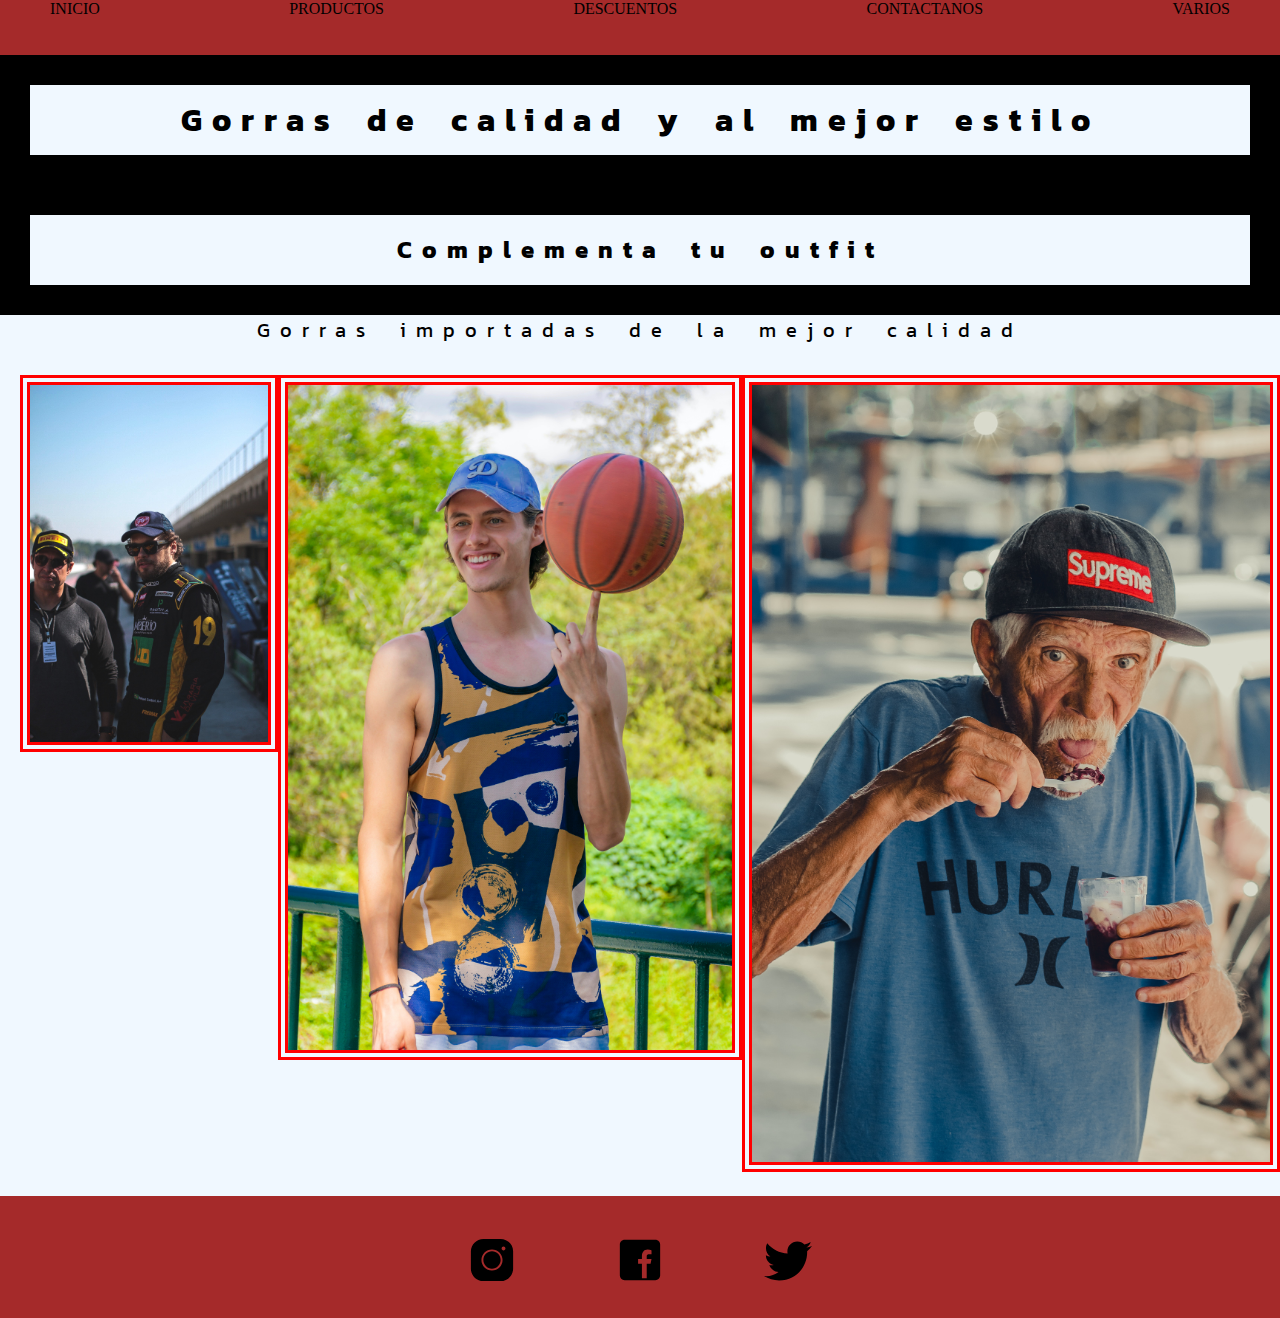
==== index.html @ c45cf34a "Se agrega el proyecto" ====
<!DOCTYPE html>
<html lang="en">
<head>
    <meta charset="UTF-8">
    <meta http-equiv="X-UA-Compatible" content="IE=edge">
    <meta name="viewport" content="width=device-width, initial-scale=1.0">
    <link rel="stylesheet" href="./estilos/estilos.css">
    <title>FelipeCaps</title>
</head>

<body>
    <header>
        <!--encabezado, adentro vamos a tener la nav bar-->
        <nav>
            <ul>
                <li>
                    <a href="index.html">INICIO</a>
                </li>
                <li>
                    <a href="./pages/productos.html">PRODUCTOS</a>
                </li>
                <li>
                    <a href="./pages/descuentos.html">DESCUENTOS</a>
                </li>
                <li>
                    <a href="./pages/contactanos.html">CONTACTANOS</a>
                </li>
                <li>
                    <a href="./pages/varios.html">VARIOS</a>
            </ul>
        </nav>
    </header>

    <main>
        <h1>Gorras de calidad y al mejor estilo</h1>
        <section>
            <h2>Complementa tu outfit</h2>
            <p>Gorras importadas de la mejor calidad</p>
        </section>
    </main>

    <section class="padre">
        <div class="hijo">
            <img src="./images/capsauto.jpg" alt="piloto formula uno">
        </div>
        <div class="hijo">
            <img src="./images/capsbasketball.jpg" alt="joven con balon de basketball">
        </div>
        <div class="hijo">
            <img src="./images/capsstyle.jpg" alt="señor adulto comiendo helado con estilo">
        </div>
    </section>

    <footer>
        <div class="redes">
            <a target="_blank" href="https://www.instagram.com/"> <img class="icono" src="images/instagram.svg" alt="logo de instagram blanco negro"></a>
            <a target="_blank" href="https://www.facebook.com/"> <img class="icono" src="./images/facebook.svg" alt="logo de facebook blanco negro"></a>
            <a target="_blank" href="https://twitter.com/?logout=1676783593624"> <img class="icono" src="./images/twitter.svg" alt="logo de twitter blanco negro"></a>
        </div>
    </footer>



<!--listas: hay dos tipos: ordenadas/desordenadas-->
<!-- para una nav bar voy a usar una... lista desordenada (ul/li)-->

</body>
</html>
---- estilos/estilos.css ----
/*RECETEO*/

@import url('https://fonts.googleapis.com/css2?family=Kanit:ital,wght@0,400;1,200;1,300;1,400&display=swap');

*{
    margin: 0;
    padding: 0;
}

a {
    text-decoration: none;
    color: black;
    padding: 30px 50px;
}

nav ul {
    display: flex;
    list-style-type: none;
    flex-direction: row;
    justify-content: space-between;
}

body{
    background-color:aliceblue  
}

header{
    background-color: brown;
    height: 55px;
}


h1, h2{
    font-family: 'Kanit', sans-serif;
    text-align: center;
    line-height: 30px;
    letter-spacing: 10px;
    word-spacing: 10px;
    color: black;
    border: 30px solid black;
    padding: 20px;
}

p{
    font-family: 'Kanit', sans-serif;
    font-size: 20px;
    text-align: center;
    line-height: 30px;
    letter-spacing: 10px;
    word-spacing: 10px;
    color: black;
    
}

.subTitulo {
    background-color: black;
    color: aquamarine;
}

.primerParrafo {
    text-transform: uppercase;
}

img{
    width: 100%;
    margin-top: 10px;
    border: 10px double red;
}

.padre {
    display: flex;
    flex-direction: row;
    align-items: flex-start;
    padding: 10px;
}

.hijo {
    padding: 10px;
}

.icono{
    border: none;
}

footer {
    background-color: brown;
}

.icono{
    width: 48px;
    height: 48px;
}

.redes {
    display: flex;
    flex-direction: row;
    justify-content: center;
}
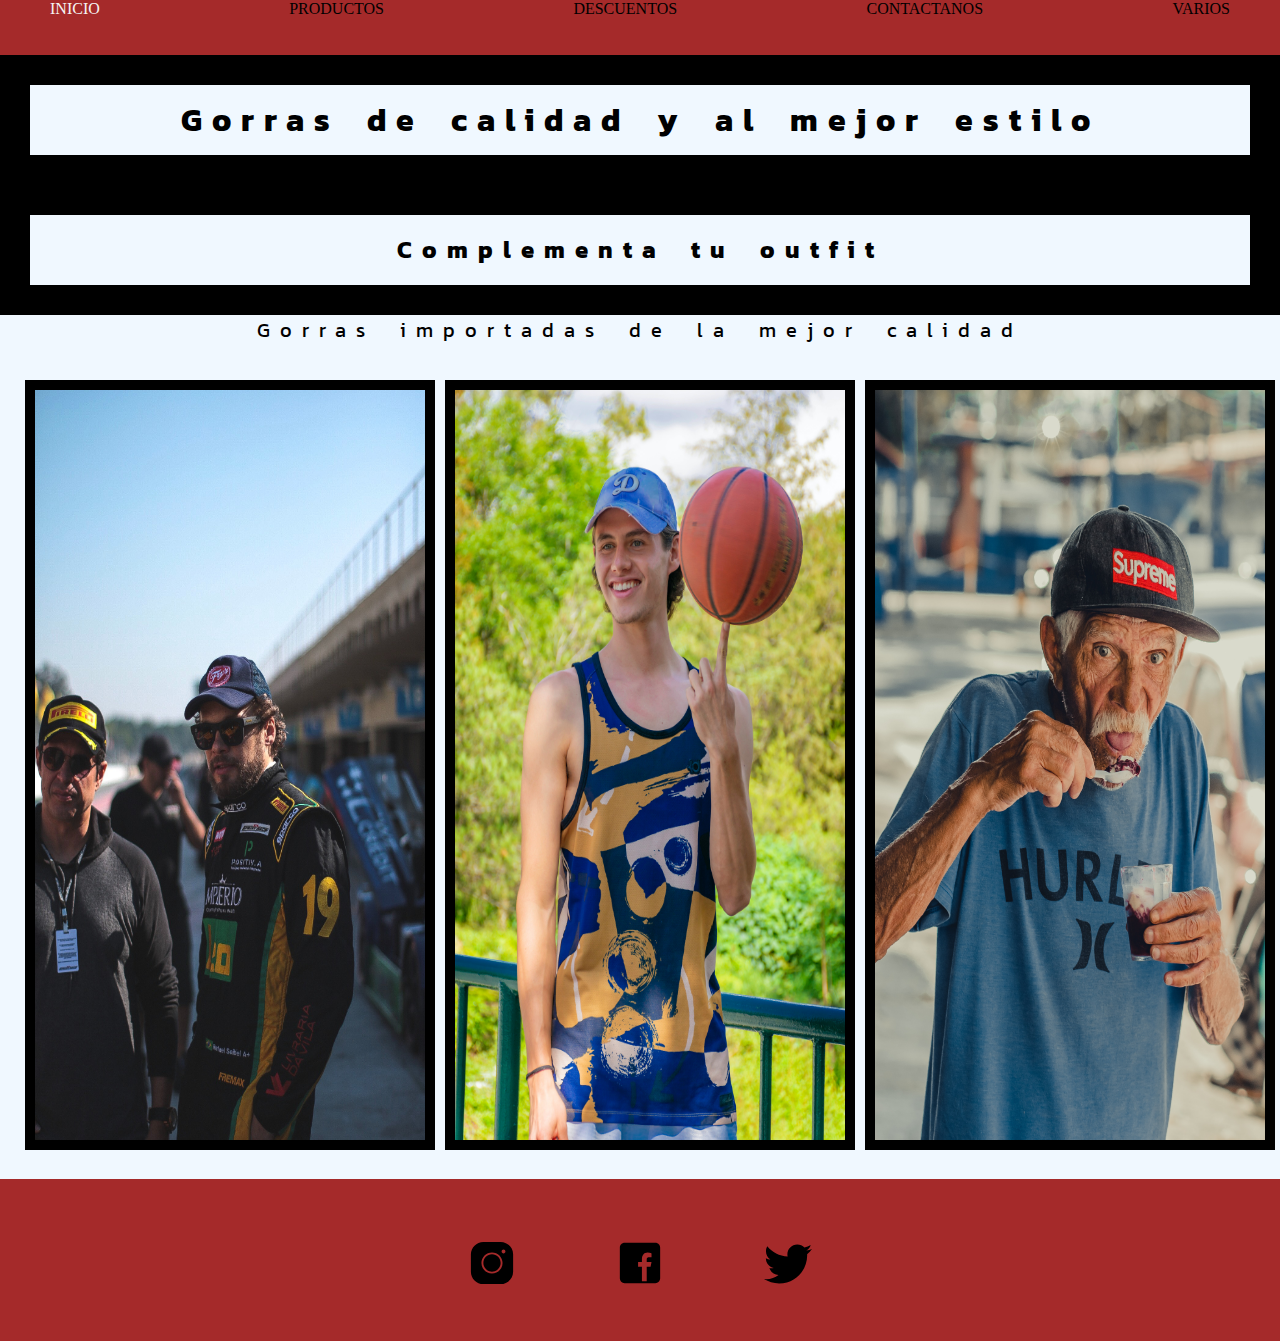
==== commit b9d39242: "nuevas imagenes modificacion index productos" ====
--- a/index.html
+++ b/index.html
@@ -4,6 +4,7 @@
     <meta charset="UTF-8">
     <meta http-equiv="X-UA-Compatible" content="IE=edge">
     <meta name="viewport" content="width=device-width, initial-scale=1.0">
+    <link href="https://cdn.jsdelivr.net/npm/bootstrap@5.0.2/dist/css/bootstrap.min.css" rel="stylesheet" integrity="sha384-EVSTQN3/azprG1Anm3QDgpJLIm9Nao0Yz1ztcQTwFspd3yD65VohhpuuCOmLASjC" crossorigin="anonymous">
     <link rel="stylesheet" href="./estilos/estilos.css">
     <title>FelipeCaps</title>
 </head>
@@ -59,7 +60,7 @@
         </div>
     </footer>
 
-
+    <script src="https://cdn.jsdelivr.net/npm/bootstrap@5.0.2/dist/js/bootstrap.bundle.min.js" integrity="sha384-MrcW6ZMFYlzcLA8Nl+NtUVF0sA7MsXsP1UyJoMp4YLEuNSfAP+JcXn/tWtIaxVXM" crossorigin="anonymous"></script>
 
 <!--listas: hay dos tipos: ordenadas/desordenadas-->
 <!-- para una nav bar voy a usar una... lista desordenada (ul/li)-->
--- a/estilos/estilos.css
+++ b/estilos/estilos.css
@@ -11,7 +11,11 @@
 a {
     text-decoration: none;
     color: black;
-    padding: 30px 50px;
+    padding: 50px 50px;
+}
+
+a:hover{
+    color:whitesmoke
 }
 
 nav ul {
@@ -64,8 +68,9 @@
 
 img{
     width: 100%;
+    height: 750px;
     margin-top: 10px;
-    border: 10px double red;
+    border: 10px solid black;
 }
 
 .padre {
@@ -76,21 +81,20 @@
 }
 
 .hijo {
-    padding: 10px;
+    padding: 15px;
 }
 
 .icono{
     border: none;
+    height: 48px;
+    width: 48px;
 }
 
 footer {
     background-color: brown;
 }
 
-.icono{
-    width: 48px;
-    height: 48px;
-}
+
 
 .redes {
     display: flex;
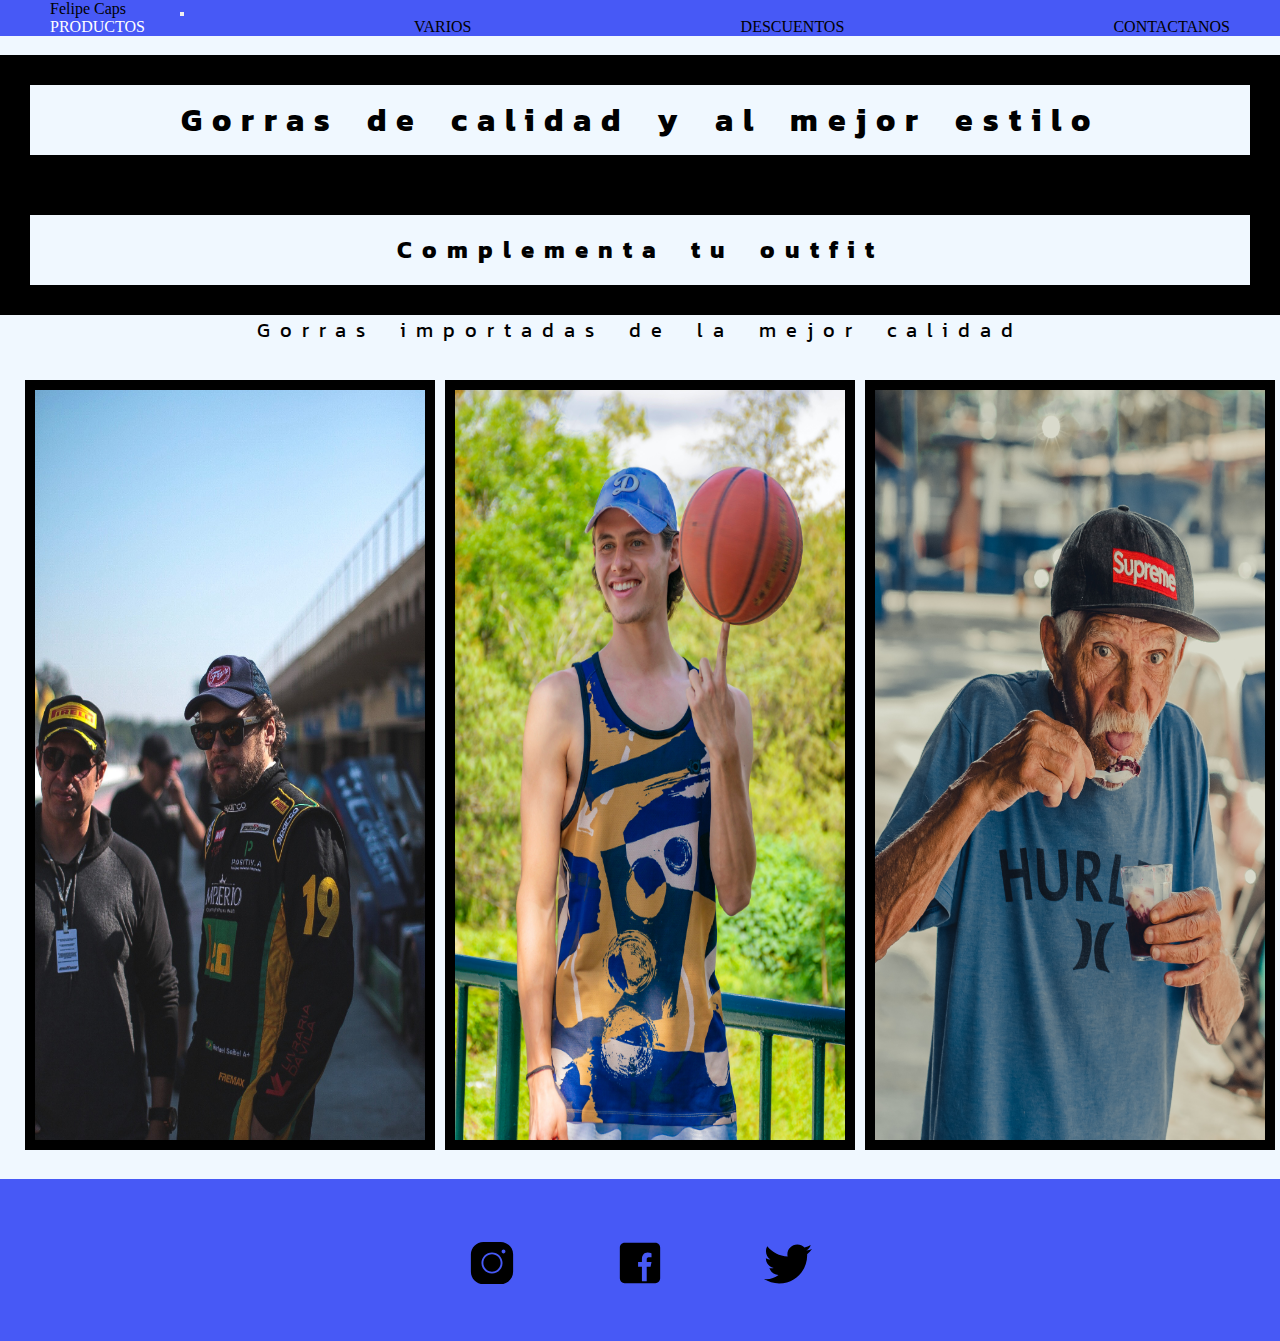
==== commit 49eccb39: "Ajustes nav bar bootstrap" ====
--- a/index.html
+++ b/index.html
@@ -1,10 +1,12 @@
 <!DOCTYPE html>
 <html lang="en">
+
 <head>
     <meta charset="UTF-8">
     <meta http-equiv="X-UA-Compatible" content="IE=edge">
     <meta name="viewport" content="width=device-width, initial-scale=1.0">
-    <link href="https://cdn.jsdelivr.net/npm/bootstrap@5.0.2/dist/css/bootstrap.min.css" rel="stylesheet" integrity="sha384-EVSTQN3/azprG1Anm3QDgpJLIm9Nao0Yz1ztcQTwFspd3yD65VohhpuuCOmLASjC" crossorigin="anonymous">
+    <link href="https://cdn.jsdelivr.net/npm/bootstrap@5.0.2/dist/css/bootstrap.min.css" rel="stylesheet"
+        integrity="sha384-EVSTQN3/azprG1Anm3QDgpJLIm9Nao0Yz1ztcQTwFspd3yD65VohhpuuCOmLASjC" crossorigin="anonymous">
     <link rel="stylesheet" href="./estilos/estilos.css">
     <title>FelipeCaps</title>
 </head>
@@ -12,23 +14,30 @@
 <body>
     <header>
         <!--encabezado, adentro vamos a tener la nav bar-->
-        <nav>
-            <ul>
-                <li>
-                    <a href="index.html">INICIO</a>
-                </li>
-                <li>
-                    <a href="./pages/productos.html">PRODUCTOS</a>
-                </li>
-                <li>
-                    <a href="./pages/descuentos.html">DESCUENTOS</a>
-                </li>
-                <li>
-                    <a href="./pages/contactanos.html">CONTACTANOS</a>
-                </li>
-                <li>
-                    <a href="./pages/varios.html">VARIOS</a>
-            </ul>
+        <nav class="navbar navbar-expand-lg navbar-light blue ">
+            <div class="container-fluid">
+                <a class="navbar-brand" href="./index.html">Felipe Caps</a>
+                <button class="navbar-toggler" type="button" data-bs-toggle="collapse" data-bs-target="#navbarNav"
+                    aria-controls="navbarNav" aria-expanded="false" aria-label="Toggle navigation">
+                    <span class="navbar-toggler-icon"></span>
+                </button>
+                <div class="collapse navbar-collapse" id="navbarNav">
+                    <ul class="navbar-nav">
+                        <li class="nav-item">
+                            <a class="nav-link active" aria-current="page" href="./pages/productos.html">PRODUCTOS</a>
+                        </li>
+                        <li class="nav-item">
+                            <a class="nav-link active" href="./pages/varios.html">VARIOS</a>
+                        </li>
+                        <li class="nav-item">
+                            <a class="nav-link active" href="./pages/descuentos.html">DESCUENTOS</a>
+                        </li>
+                        <li class="nav-item">
+                            <a class="nav-link active" href="./pages/contactanos.html">CONTACTANOS</a>
+                        </li>
+                    </ul>
+                </div>
+            </div>
         </nav>
     </header>
 
@@ -54,16 +63,22 @@
 
     <footer>
         <div class="redes">
-            <a target="_blank" href="https://www.instagram.com/"> <img class="icono" src="images/instagram.svg" alt="logo de instagram blanco negro"></a>
-            <a target="_blank" href="https://www.facebook.com/"> <img class="icono" src="./images/facebook.svg" alt="logo de facebook blanco negro"></a>
-            <a target="_blank" href="https://twitter.com/?logout=1676783593624"> <img class="icono" src="./images/twitter.svg" alt="logo de twitter blanco negro"></a>
+            <a target="_blank" href="https://www.instagram.com/"> <img class="icono" src="images/instagram.svg"
+                    alt="logo de instagram blanco negro"></a>
+            <a target="_blank" href="https://www.facebook.com/"> <img class="icono" src="./images/facebook.svg"
+                    alt="logo de facebook blanco negro"></a>
+            <a target="_blank" href="https://twitter.com/?logout=1676783593624"> <img class="icono"
+                    src="./images/twitter.svg" alt="logo de twitter blanco negro"></a>
         </div>
     </footer>
 
-    <script src="https://cdn.jsdelivr.net/npm/bootstrap@5.0.2/dist/js/bootstrap.bundle.min.js" integrity="sha384-MrcW6ZMFYlzcLA8Nl+NtUVF0sA7MsXsP1UyJoMp4YLEuNSfAP+JcXn/tWtIaxVXM" crossorigin="anonymous"></script>
+    <script src="https://cdn.jsdelivr.net/npm/bootstrap@5.0.2/dist/js/bootstrap.bundle.min.js"
+        integrity="sha384-MrcW6ZMFYlzcLA8Nl+NtUVF0sA7MsXsP1UyJoMp4YLEuNSfAP+JcXn/tWtIaxVXM" crossorigin="anonymous">
+    </script>
 
-<!--listas: hay dos tipos: ordenadas/desordenadas-->
-<!-- para una nav bar voy a usar una... lista desordenada (ul/li)-->
+    <!--listas: hay dos tipos: ordenadas/desordenadas-->
+    <!-- para una nav bar voy a usar una... lista desordenada (ul/li)-->
 
 </body>
+
 </html>--- a/estilos/estilos.css
+++ b/estilos/estilos.css
@@ -14,8 +14,8 @@
     padding: 50px 50px;
 }
 
-a:hover{
-    color:whitesmoke
+a:hover {
+    color: white;
 }
 
 nav ul {
@@ -30,8 +30,11 @@
 }
 
 header{
-    background-color: brown;
     height: 55px;
+}
+
+.blue {
+    background-color: rgb(71, 89, 246);
 }
 
 
@@ -91,7 +94,7 @@
 }
 
 footer {
-    background-color: brown;
+    background-color: rgb(71, 89, 246);
 }
 
 
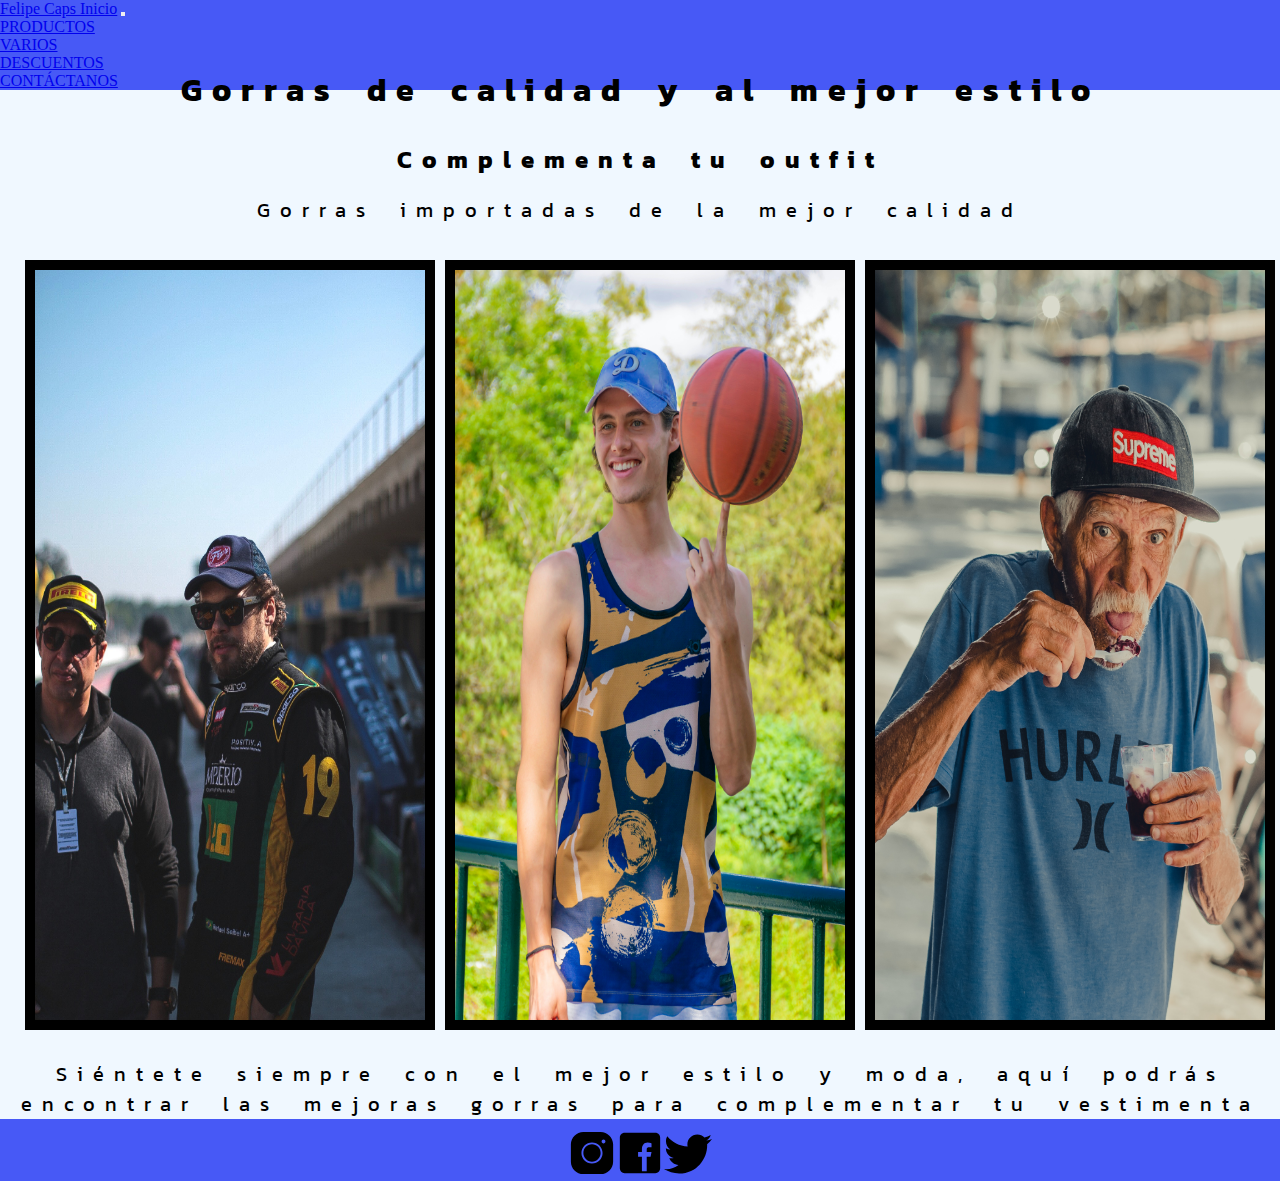
==== commit 6664dfac: "Sass" ====
--- a/index.html
+++ b/index.html
@@ -7,7 +7,7 @@
     <meta name="viewport" content="width=device-width, initial-scale=1.0">
     <link href="https://cdn.jsdelivr.net/npm/bootstrap@5.0.2/dist/css/bootstrap.min.css" rel="stylesheet"
         integrity="sha384-EVSTQN3/azprG1Anm3QDgpJLIm9Nao0Yz1ztcQTwFspd3yD65VohhpuuCOmLASjC" crossorigin="anonymous">
-    <link rel="stylesheet" href="./estilos/estilos.css">
+    <link rel="stylesheet" href="./estilos/sass.css">
     <title>FelipeCaps</title>
 </head>
 
@@ -16,7 +16,7 @@
         <!--encabezado, adentro vamos a tener la nav bar-->
         <nav class="navbar navbar-expand-lg navbar-light blue ">
             <div class="container-fluid">
-                <a class="navbar-brand" href="./index.html">Felipe Caps</a>
+                <a class="navbar-brand" href="./index.html">Felipe Caps Inicio</a>
                 <button class="navbar-toggler" type="button" data-bs-toggle="collapse" data-bs-target="#navbarNav"
                     aria-controls="navbarNav" aria-expanded="false" aria-label="Toggle navigation">
                     <span class="navbar-toggler-icon"></span>
@@ -33,7 +33,7 @@
                             <a class="nav-link active" href="./pages/descuentos.html">DESCUENTOS</a>
                         </li>
                         <li class="nav-item">
-                            <a class="nav-link active" href="./pages/contactanos.html">CONTACTANOS</a>
+                            <a class="nav-link active" href="./pages/contactanos.html">CONTÁCTANOS</a>
                         </li>
                     </ul>
                 </div>
@@ -61,6 +61,10 @@
         </div>
     </section>
 
+    <section>
+        <p>Siéntete siempre con el mejor estilo y moda, aquí podrás encontrar las mejoras gorras para complementar tu vestimenta</p>
+    </section>
+
     <footer>
         <div class="redes">
             <a target="_blank" href="https://www.instagram.com/"> <img class="icono" src="images/instagram.svg"
--- a/estilos/sass.css
+++ b/estilos/sass.css
@@ -0,0 +1,82 @@
+/*RECETEO*/
+@import url("https://fonts.googleapis.com/css2?family=Kanit:ital,wght@0,400;1,200;1,300;1,400&display=swap");
+* {
+  margin: 0;
+  padding: 0;
+}
+
+body {
+  background-color: aliceblue;
+}
+
+header {
+  height: 55px;
+}
+
+.icono {
+  border: none;
+  height: 48px;
+  width: 48px;
+}
+
+footer {
+  background-color: rgb(71, 89, 246);
+}
+
+.redes {
+  display: flex;
+  flex-direction: row;
+  justify-content: center;
+}
+
+.blue {
+  background-color: rgb(71, 89, 246);
+}
+
+h1, h2 {
+  font-family: "Kanit", sans-serif;
+  text-align: center;
+  line-height: 30px;
+  letter-spacing: 10px;
+  word-spacing: 10px;
+  color: black;
+  padding: 20px;
+}
+
+p {
+  font-family: "Kanit", sans-serif;
+  font-size: 20px;
+  text-align: center;
+  line-height: 30px;
+  letter-spacing: 10px;
+  word-spacing: 10px;
+  color: black;
+}
+
+.subTitulo {
+  background-color: black;
+  color: aquamarine;
+}
+
+.primerParrafo {
+  text-transform: uppercase;
+}
+
+img {
+  width: 100%;
+  height: 750px;
+  margin-top: 10px;
+  border: 10px solid black;
+}
+
+.padre {
+  display: grid;
+  grid-template-columns: auto auto auto;
+  flex-direction: row;
+  align-items: flex-start;
+  padding: 10px;
+}
+
+.hijo {
+  padding: 15px;
+}/*# sourceMappingURL=sass.css.map */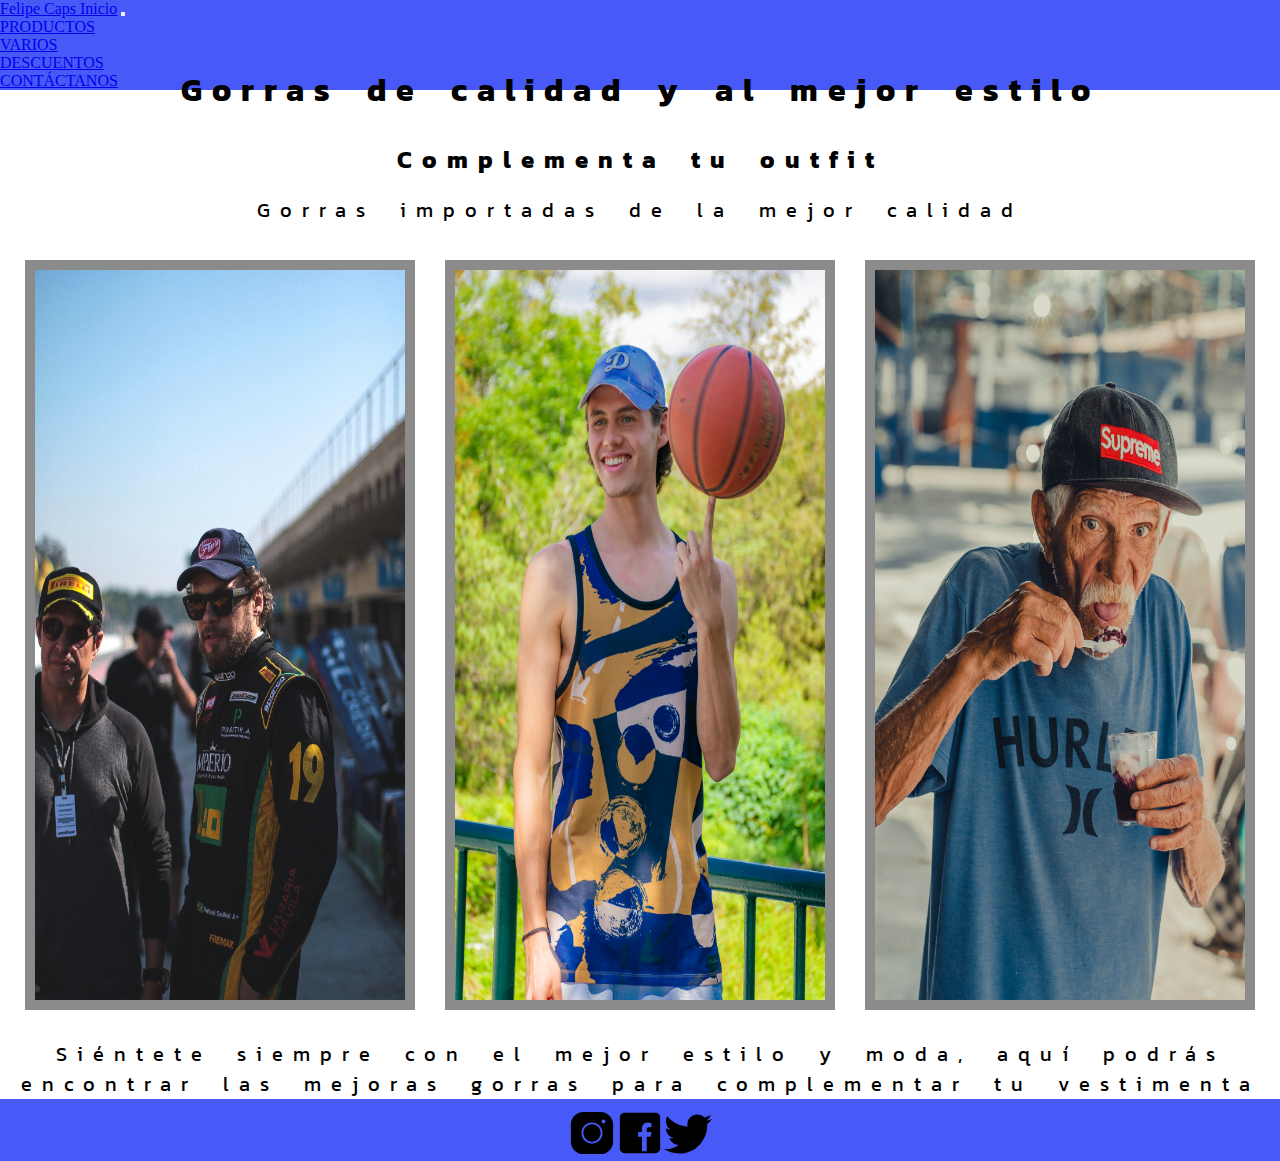
==== commit e808e213: "final modificaciones seo animaciones" ====
--- a/index.html
+++ b/index.html
@@ -5,6 +5,8 @@
     <meta charset="UTF-8">
     <meta http-equiv="X-UA-Compatible" content="IE=edge">
     <meta name="viewport" content="width=device-width, initial-scale=1.0">
+    <meta name="description" content="Gorras de calidad y al mejor estilo, complementa tu outfit, gorras importadas de la mejor calidad">
+    <meta name="keywords" content="GORRAS, IMPORTADAS, ESTILO, , ACCESORIOS, OUTFIT, CALIDAD ">
     <link href="https://cdn.jsdelivr.net/npm/bootstrap@5.0.2/dist/css/bootstrap.min.css" rel="stylesheet"
         integrity="sha384-EVSTQN3/azprG1Anm3QDgpJLIm9Nao0Yz1ztcQTwFspd3yD65VohhpuuCOmLASjC" crossorigin="anonymous">
     <link rel="stylesheet" href="./estilos/sass.css">
--- a/estilos/sass.css
+++ b/estilos/sass.css
@@ -1,3 +1,4 @@
+@charset "UTF-8";
 /*RECETEO*/
 @import url("https://fonts.googleapis.com/css2?family=Kanit:ital,wght@0,400;1,200;1,300;1,400&display=swap");
 * {
@@ -6,11 +7,7 @@
 }
 
 body {
-  background-color: aliceblue;
-}
-
-header {
-  height: 55px;
+  background-color: white;
 }
 
 .icono {
@@ -19,18 +16,155 @@
   width: 48px;
 }
 
+header {
+  height: 55px;
+}
+header nav {
+  width: 100%;
+  margin: o auto;
+}
+
+.blue {
+  background-color: rgb(71, 89, 246);
+}
+
 footer {
   background-color: rgb(71, 89, 246);
 }
-
-.redes {
+footer .redes {
   display: flex;
   flex-direction: row;
   justify-content: center;
 }
 
-.blue {
-  background-color: rgb(71, 89, 246);
+* {
+  box-sizing: border-box;
+}
+
+.primerParrafo {
+  text-transform: uppercase;
+}
+
+.formulario {
+  background-color: white;
+  font-family: "Kanit", sans-serif;
+  padding: 15px;
+}
+
+.container {
+  max-width: 1127px;
+  margin-left: auto;
+  margin-right: auto;
+  padding: 15px;
+}
+
+.logo {
+  text-align: center;
+  font-size: 45px;
+}
+
+.logo span {
+  color: rgb(71, 89, 246);
+}
+
+.contact-wrapper {
+  box-shadow: 0 0 20px 0 rgba(30, 22, 188, 0.374);
+}
+
+.contact-wrapper > * {
+  padding: 15px;
+}
+
+.contact-form {
+  background-color: rgba(0, 17, 255, 0.612);
+}
+
+.contact-form form {
+  display: grid;
+  grid-template-columns: 1fr 1fr;
+}
+
+.contact-form form .block {
+  grid-column: 1/3;
+}
+
+.contact-form form p {
+  margin: 0;
+  padding: 10px;
+}
+
+.contact-form button,
+.contact-form input,
+.contact-form textarea {
+  width: 100%;
+  padding: 10px;
+  border: none;
+  background-color: none;
+  outline: 0;
+}
+
+.contact-form form button {
+  text-align: center;
+  color: white;
+  background-color: black;
+  border: 0;
+  text-transform: uppercase;
+  padding: 15px;
+}
+
+.contact-form form button:hover,
+.contact-form form button:focus {
+  background-color: white;
+  color: black;
+  transition: background-color 1s ease-out;
+  outline: 0;
+}
+
+.contact-info {
+  color: white;
+  background-color: black;
+}
+
+.contact-info h3,
+.contact-info ul {
+  text-align: center;
+}
+
+.contact-info ul {
+  list-style: none;
+  padding: 0;
+}
+
+@media (min-width: 1500px) {
+  body {
+    padding: 0 4em;
+  }
+  .contact-wrapper {
+    display: grid;
+    grid-template-columns: 2fr 1fr;
+  }
+  .contact-wrapper > * {
+    padding: 2em;
+  }
+  .contact-info h4,
+  .contact-info ul,
+  .contact-info p {
+    text-align: left;
+  }
+}
+.padreVarios {
+  display: grid;
+  grid-template-columns: auto auto auto auto;
+  flex-direction: row;
+  align-items: flex-start;
+  padding: 5px;
+}
+.padreVarios .hijoVarios {
+  padding: 10px;
+}
+
+.h2varios {
+  font-size: 20px;
 }
 
 h1, h2 {
@@ -58,15 +192,25 @@
   color: aquamarine;
 }
 
-.primerParrafo {
-  text-transform: uppercase;
+.letraPequeña {
+  font-family: "Kanit", sans-serif;
+  font-size: 15px;
+  text-align: center;
+  line-height: 30px;
+  letter-spacing: 5px;
+  word-spacing: 10px;
+  color: black;
 }
 
 img {
   width: 100%;
   height: 750px;
   margin-top: 10px;
-  border: 10px solid black;
+  border: 10px solid rgba(0, 0, 0, 0.456);
+}
+
+img:hover {
+  transform: scale(1.3);
 }
 
 .padre {
